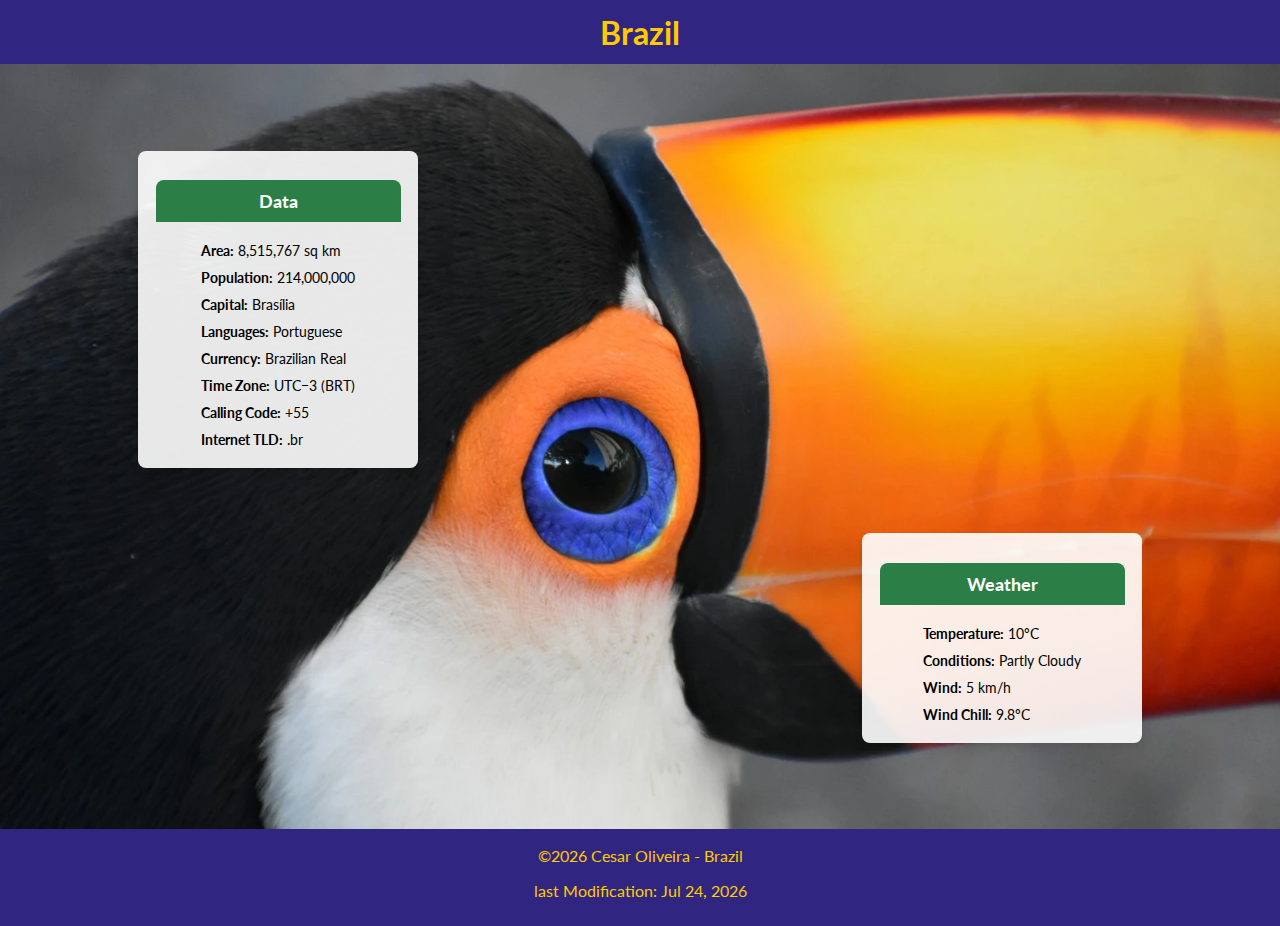
==== place.html @ 5e2e908a "week 03 - first part" ====
<!DOCTYPE html>
<html lang="en">
<head>
    <meta charset="UTF-8">
    <meta name="viewport" content="width=device-width, initial-scale=1.0">
    <meta name="description" content="This page contains information about Brazil and its Weather.">
    <meta name="author" content="Cesar Oliveira">
    <title>Temple Album</title>
    <link rel="stylesheet" href="styles/place.css">
    <link rel="stylesheet" href="styles/place-large.css">
    <link rel="preconnect" href="https://fonts.googleapis.com">
    <link rel="preconnect" href="https://fonts.gstatic.com" crossorigin>
    <link href="https://fonts.googleapis.com/css2?family=Lato:wght@400;700&display=swap" rel="stylesheet">
    <script defer src="scripts/place.js"></script>
    <script defer src="scripts/getdates.js"></script>
</head>
<body>
<header>
    <h1>Brazil</h1>
</header>

<main class="hero-container">
    <picture>
        <source media="(min-width:650px)" srcset="images/place-large.webp">
        <img class="hero-image" src="images/place.webp" alt="Brazil Image">
    </picture>

    <aside class="data-card">
        <h2 class="header">Data</h2>
        <ul>
            <li><strong>Area:</strong> 8,515,767 sq km</li>
            <li><strong>Population:</strong> 214,000,000</li>
            <li><strong>Capital:</strong> Brasília</li>
            <li><strong>Languages:</strong> Portuguese</li>
            <li><strong>Currency:</strong> Brazilian Real</li>
            <li><strong>Time Zone:</strong> UTC−3 (BRT)</li>
            <li><strong>Calling Code:</strong> +55</li>
            <li><strong>Internet TLD:</strong> .br</li>
        </ul>
    </aside>
    <aside class="weather-card">
        <img class="icon-mobile" src="images/icon-place.svg" width="35px" height="35px">
        <h2 class="header">Weather</h2>
        
        <ul>
            <li><strong>Temperature:</strong> 10ºC</li>
            <li><strong>Conditions:</strong> Partly Cloudy</li>
            <li><strong>Wind:</strong> 5 km/h</li>
            <li><strong>Wind Chill:</strong> 9.8ºC</li>
        </ul>
    </aside>
</main>
<footer>
    <p>©<span id="currentyear"></span> Cesar Oliveira - Brazil </p>
    <p> last Modification: <span id="lastModified"></span></p>
</footer>
</body>
</html>
---- styles/place.css ----
body {
    font-family: 'Lato', sans-serif;
    margin: 0;
    padding: 0;
    background-color: #f4f4f4;
}

header {
    background-color: #302681;
    color: #ffcb00;
    display: flex;
    align-items: center;
    justify-content: center;
    padding: 5px;
    margin: 0px;
    height: 6vh;
}

.hero-container {
    align-items: center;
    margin: 0 ;
}

.hero-image {
    width: 100%;
    height: auto;
    object-fit: cover;
}

.data-card, .weather-card {
    padding: 15px;
    width: 100%;
    
    margin: 10px;
    display: flex;
    flex-direction: column;
    align-items: center;
}

.header {
    color: #000000;
    padding: 10px;
    font-size: 18px;
    text-align: center;
    border-radius: 8px 8px 0 0;
    width: 90%;
    left: -10%;
}

ul {
    list-style-type: none;
    padding: 0;
    margin: 0;
}

li {
    padding: 5px 0;
    font-size: 14px;
}

footer {
    background-color: #302681;
    color: #ffcb00;
    text-align: center;
    padding-top: 1px;
    padding-bottom: 10px;
    height: 5%;
}
---- styles/place-large.css ----
@media (min-width: 768px) {

    .hero-container {
        position: relative;
        width: 100%;
        height: 85vh;
        overflow: hidden;
    }

    .hero-image {
        width: 100%;
        height: auto;
        object-fit: cover;
        overflow: hidden;
    }

    .data-card, .weather-card {
        width: 45%;
        max-width: 400px;
    }
    .icon-mobile{
        display: none;
    }

    .data-card, .weather-card {
        position: absolute;
        background-color: rgba(255, 255, 255, 0.9);
        border-radius: 8px;
        padding: 15px;
        box-shadow: 0 4px 8px rgba(0, 0, 0, 0.1);
        width: 250px;
    }

    .header {
        background-color: #2b7f46;
        color: white;
        padding: 10px;
        font-size: 18px;
        text-align: center;
        border-radius: 8px 8px 0 0;
    }
    .data-card {
        top: 10%;
        left: 10%;
    }
    .weather-card{
        bottom: 10%;
        right: 10%;
    }
}
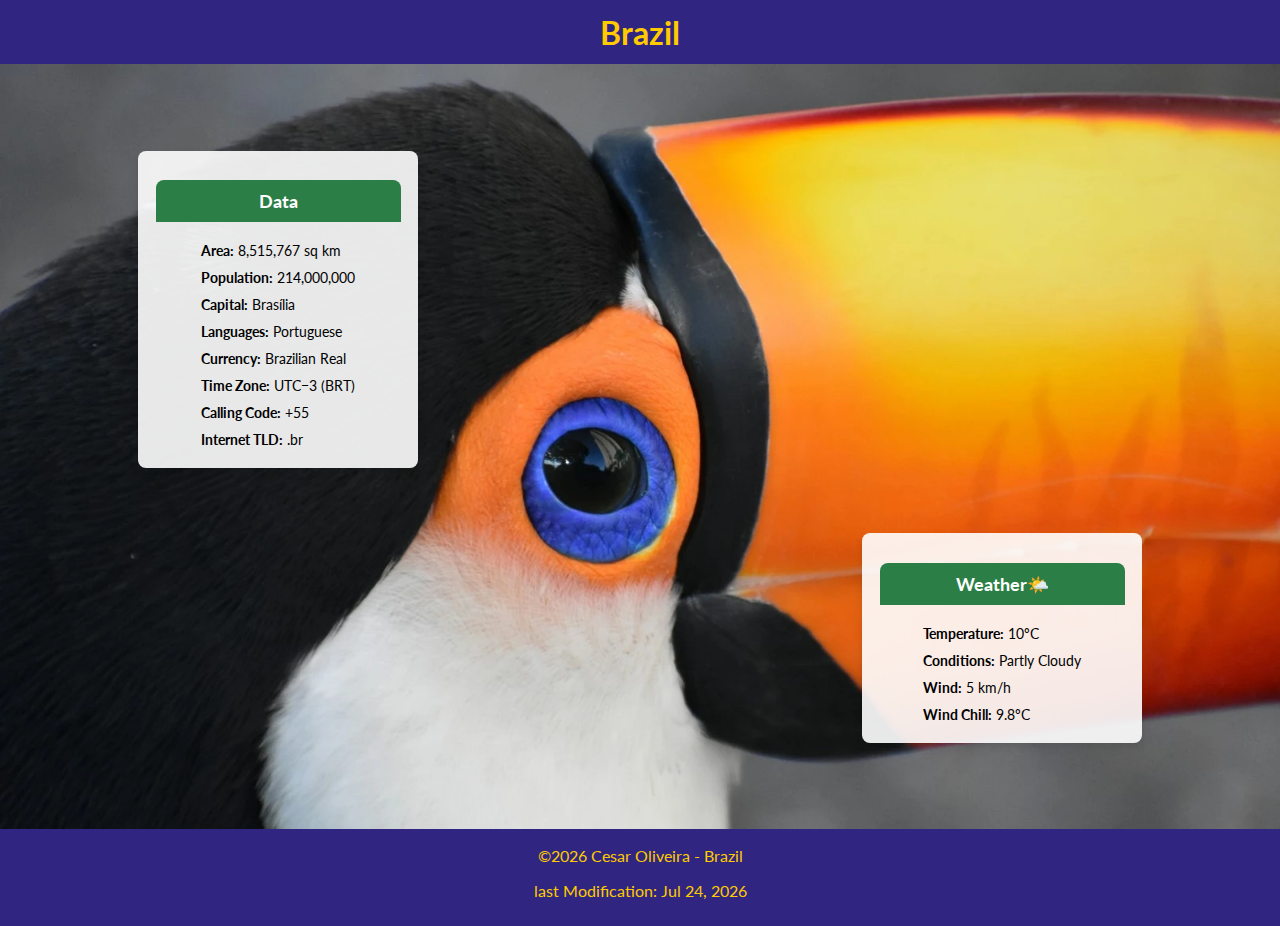
==== commit d756ec7d: "finished the requirement. start testing" ====
--- a/place.html
+++ b/place.html
@@ -43,10 +43,10 @@
         <h2 class="header">Weather</h2>
         
         <ul>
-            <li><strong>Temperature:</strong> 10ºC</li>
+            <li><strong>Temperature:</strong> <span id="temperatureDisplay">10ºC</span></li>
             <li><strong>Conditions:</strong> Partly Cloudy</li>
-            <li><strong>Wind:</strong> 5 km/h</li>
-            <li><strong>Wind Chill:</strong> 9.8ºC</li>
+            <li><strong>Wind:</strong> <span id="windSpeedDisplay">5 km/h</span></li>
+            <li><strong>Wind Chill:</strong> <span id="windChillDisplay">9.8ºC</span></li>
         </ul>
     </aside>
 </main>
--- a/styles/place-large.css
+++ b/styles/place-large.css
@@ -47,4 +47,8 @@
         bottom: 10%;
         right: 10%;
     }
+
+    .weather-card .header::after {
+       content: "🌤️";
+    }
 }